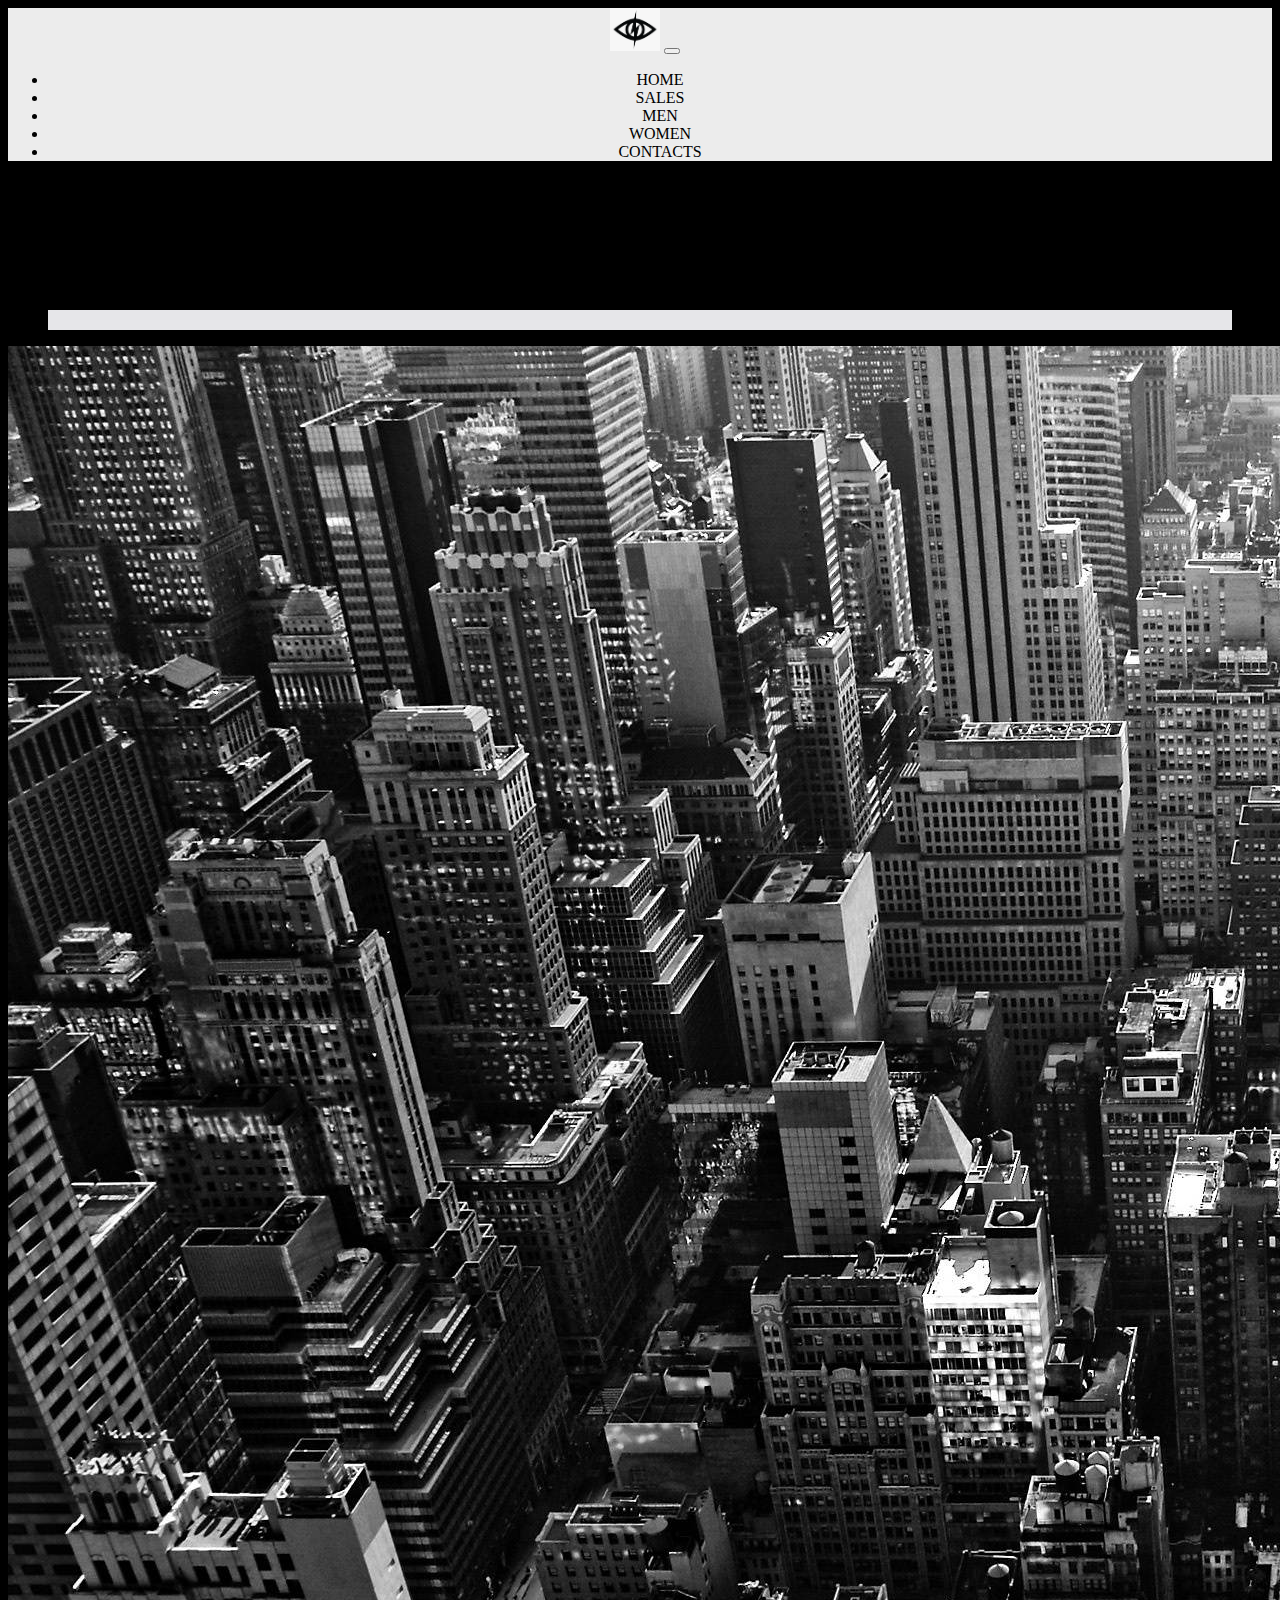
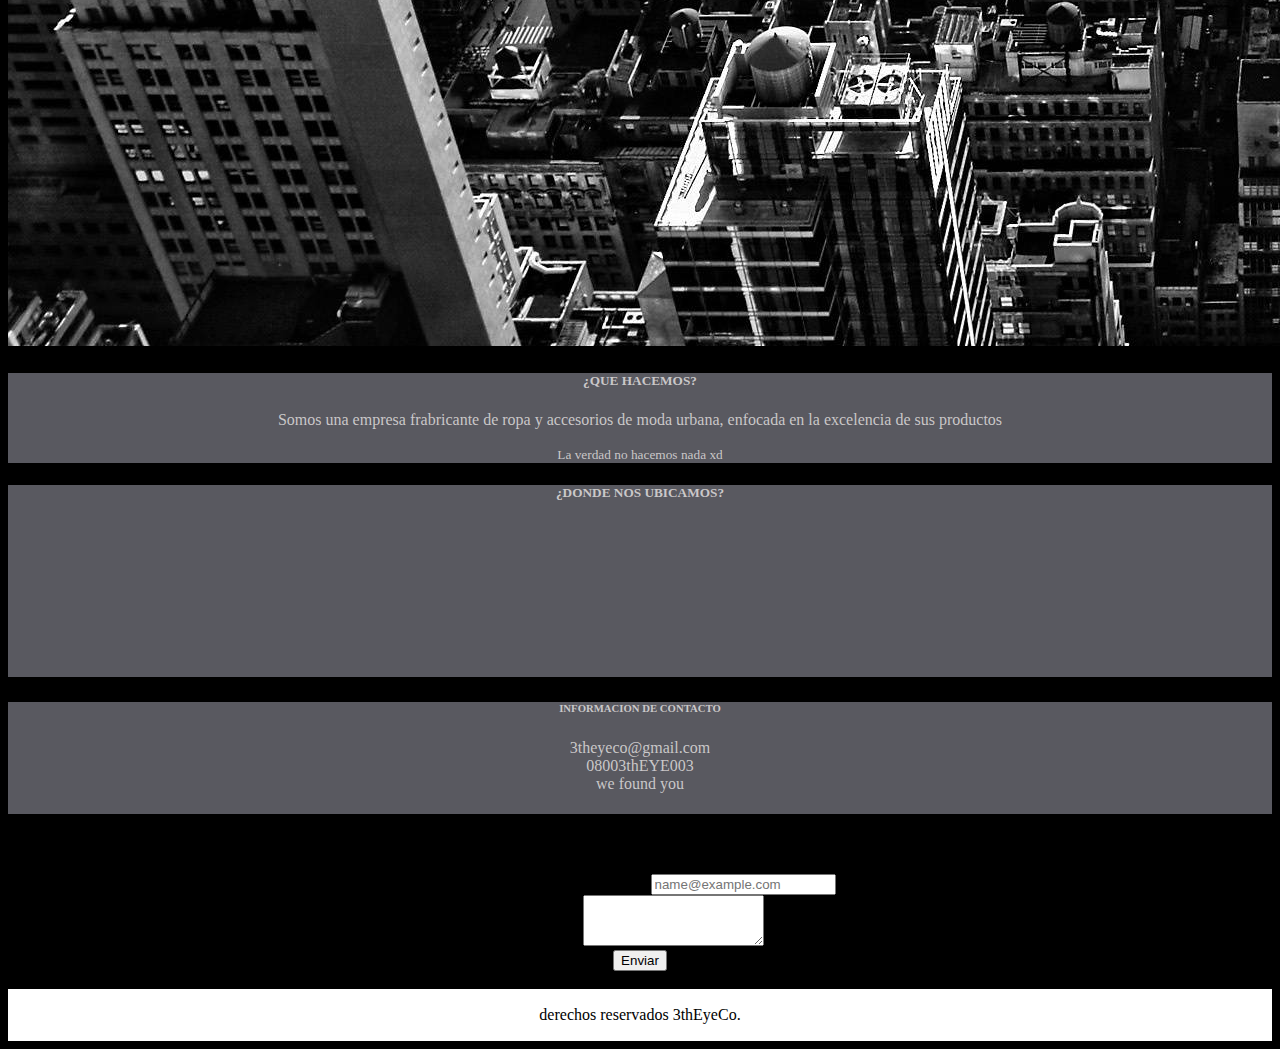
==== pages/contacts.html @ 3488bd45 "cambio en direccion de carpetas" ====
<!DOCTYPE html>
<html lang="es">

<head>

    <meta charset="UTF-8">
    <meta http-equiv="X-UA-Compatible" content="IE=edge">
    <meta name="viewport" content="width=device-width, initial-scale=1.0">
    <link href="https://cdn.jsdelivr.net/npm/bootstrap@5.3.0-alpha3/dist/css/bootstrap.min.css" rel="stylesheet"
        integrity="sha384-KK94CHFLLe+nY2dmCWGMq91rCGa5gtU4mk92HdvYe+M/SXH301p5ILy+dN9+nJOZ" crossorigin="anonymous">
    <link rel="stylesheet" href="https://unpkg.com/aos@next/dist/aos.css" />
    <link rel="stylesheet" href="../assets/style.css">
    <link rel="icon" href="../images/3theyelogo2.png" type="image/png">
    <title>3thEye</title>
</head>

<!-- CUERPO DE LA PAGINA -->

<body>

    <!-- BARRA DE NAVEGACION -->

    <nav class="navbar navbar-expand-lg navbar-dark">
        <div class="container-fluid">
            <a class="navbar-brand" href="../index.html"> <img class="logo" src="../images/3theyelogo2.png"
                    alt="logo 3thEye"></a>
            <button class="navbar-toggler navbar-dark" type="button" data-bs-toggle="collapse"
                data-bs-target="#navbarTogglerDemo02" aria-controls="navbarTogglerDemo02" aria-expanded="false"
                aria-label="Toggle navigation">
                <span class="navbar-toggler-icon"></span>
            </button>
            <div class="collapse navbar-collapse" id="navbarTogglerDemo02">
                <ul class="navbar-nav me-auto mb-2 mb-lg-0">
                    <li class="nav-item">
                        <a class="nav-link" aria-current="page" href="../index.html">HOME</a>
                    </li>
                    <li class="nav-item">
                        <a class="nav-link" href="../pages/sales.html">SALES</a>
                    </li>
                    <li class="nav-item">
                        <a class="nav-link" href="../pages/men.html">MEN</a>
                    </li>
                    <li class="nav-item">
                        <a class="nav-link" href="../pages/women.html">WOMEN</a>
                    </li>
                    <li class="nav-item">
                        <a class="nav-link" href="../pages/contacts.html">CONTACTS</a>
                    </li>
                </ul>
            </div>
        </div>
    </nav>

    <main>
        <!-- CARTA DE QUIENES SOMOS -->

        <section class="cartaInformacion">
            <div class="card">
                <div class="card-header text-center">
                    <h1>¿QUIENES SOMOS?</h1>
                </div>
                <div class="card-body">
                    <blockquote class="blockquote mb-0">
                        <p>it is what it is</p>
                        <footer class="blockquote-footer">Horacio Martinez<cite title="Source Title"> <br> CEO </cite>
                        </footer>
                        <section class="container box-1">
                </div>
        </section>

        <!-- CARTA DE QUE HACEMOS -->

        <section class="cartaQuehacemos row">
            <div class="card text-bg-light">
                <img src="../images/newYork.jpeg" class="card-img" alt="...">
                <div class="card-img-overlay">
                    <div class="boxInfo1 col-12">
                        <h5 class="card-title">¿QUE HACEMOS?</h5>
                        <p class="card-text1">Somos una empresa frabricante de ropa y accesorios de moda urbana,
                            enfocada en
                            la
                            excelencia de sus productos</p>
                        <p class="card-text2"><small>La verdad no hacemos nada xd</small></p>
                    </div>
                    <div class="boxInfo1 col-12">
                        <h5 class="card-title">¿DONDE NOS UBICAMOS?</h5>
                        <div class="embed-responsive embed-responsive-16by9">
                            <iframe
                                src="https://www.google.com/maps/embed?pb=!1m18!1m12!1m3!1d387191.33750346623!2d-73.97968099999999!3d40.6974881!2m3!1f0!2f0!3f0!3m2!1i1024!2i768!4f13.1!3m3!1m2!1s0x89c24fa5d33f083b%3A0xc80b8f06e177fe62!2sNueva%20York%2C%20EE.%20UU.!5e0!3m2!1ses!2scl!4v1684901843177!5m2!1ses!2scl"
                                class="embed-responsive-item" style="border:0;" allowfullscreen="" loading="lazy"
                                referrerpolicy="no-referrer-when-downgrade"></iframe>
                        </div>
                    </div>
                    <div class="infoContacto col-12">
                        <h6>INFORMACION DE CONTACTO</h6>
                        <p>
                            3theyeco@gmail.com
                            <br>
                            08003thEYE003
                            <br>
                            we found you
                        </p>
                    </div>
                    <article class="container">
                        <div class="row justify-content-center">
                            <div class="col-lg-6 col-md-8 col-sm-10 mb-3">
                                <div class="card bg-light">
                                    <div class="card-body">
                                        <h5 class="card-title">Formulario de contacto</h5>
                                        <div class="mb-3">
                                            <label for="exampleFormControlInput1" class="form-label">Dirección de correo
                                                electrónico</label>
                                            <input type="email" class="form-control" id="exampleFormControlInput1"
                                                placeholder="name@example.com">
                                        </div>
                                        <div class="mb-3">
                                            <label for="exampleFormControlTextarea1" class="form-label">cuentanos</label>
                                            <textarea class="form-control" id="exampleFormControlTextarea1"
                                                rows="3"></textarea>
                                        </div>
                                        <button type="submit" class="btn btn-primary">Enviar</button>
                                    </div>
                                </div>
                            </div>
                        </div>
                    </article>


                </div>
            </div>
        </section>
    </main>
    <br>
    <!-- PIE PRINCIPAL DE PAGINA -->

    <footer class="piePrincipal fixed-bottom mt-auto">
        <p>derechos reservados 3thEyeCo.</p>
    </footer>

    <script src="https://cdn.jsdelivr.net/npm/bootstrap@5.3.0-alpha3/dist/js/bootstrap.bundle.min.js"
        integrity="sha384-ENjdO4Dr2bkBIFxQpeoTz1HIcje39Wm4jDKdf19U8gI4ddQ3GYNS7NTKfAdVQSZe"
        crossorigin="anonymous"></script>
    <script src="https://unpkg.com/aos@next/dist/aos.js"></script>
    <script>
        AOS.init();
    </script>
</body>


</html>
---- assets/style.css ----
body {
    text-align: center;
    background-color: #000000;
}

a {
    color: inherit;
    text-decoration: none;
}

.logo{
    padding-left: 10px;
    max-width: 50px;
}

/* INDEX.HTML */


/* BARRA DE NAVEGACION */

nav {
    background-color: #ececec;
}

.navbar-brand {
    color: rgb(0, 0, 0);
}

.nav-link {
    color: rgb(0, 0, 0);
}

.navbar-toggler {
    color: rgb(0, 0, 0);
}

/* ENCABEZADO */

.encabezado {
    padding-top: 2%;
    padding-bottom: 2%;

}

.encabezado h1 {
    color: #ffffff
}

/* CARRUSEL DE IMAGENES */

.box-1 {
    color: #e6e6e9;
    align-items: center;
    background-color: #e6e6e9;
    padding: 10px;
}


/* NEW SEASON SECTION */

.box-2 {
    margin-top: 10px;
    margin-bottom: 10px;
    padding: 10px;
    background-color: #e6e6e9;
    color: #f6fff8;
}

/*  SALES SECTION */

h4 {
    color: #e6e6e9;
}


/* (ALL) FOOTER */

.piePrincipal {
    padding: 1px;
    background-color: #ffffff;
    color: rgb(0, 0, 0);
}

/* (CONTACTS.HTML)  */


div .boxInfo1 {
    background-color: #66666ede;
    color: #dbd8d8e1;
}

div .infoContacto {
    color: #dbd8d8e1;
    background-color: #66666ede;
    padding-bottom: 5px;
    margin-bottom: 3px;
}
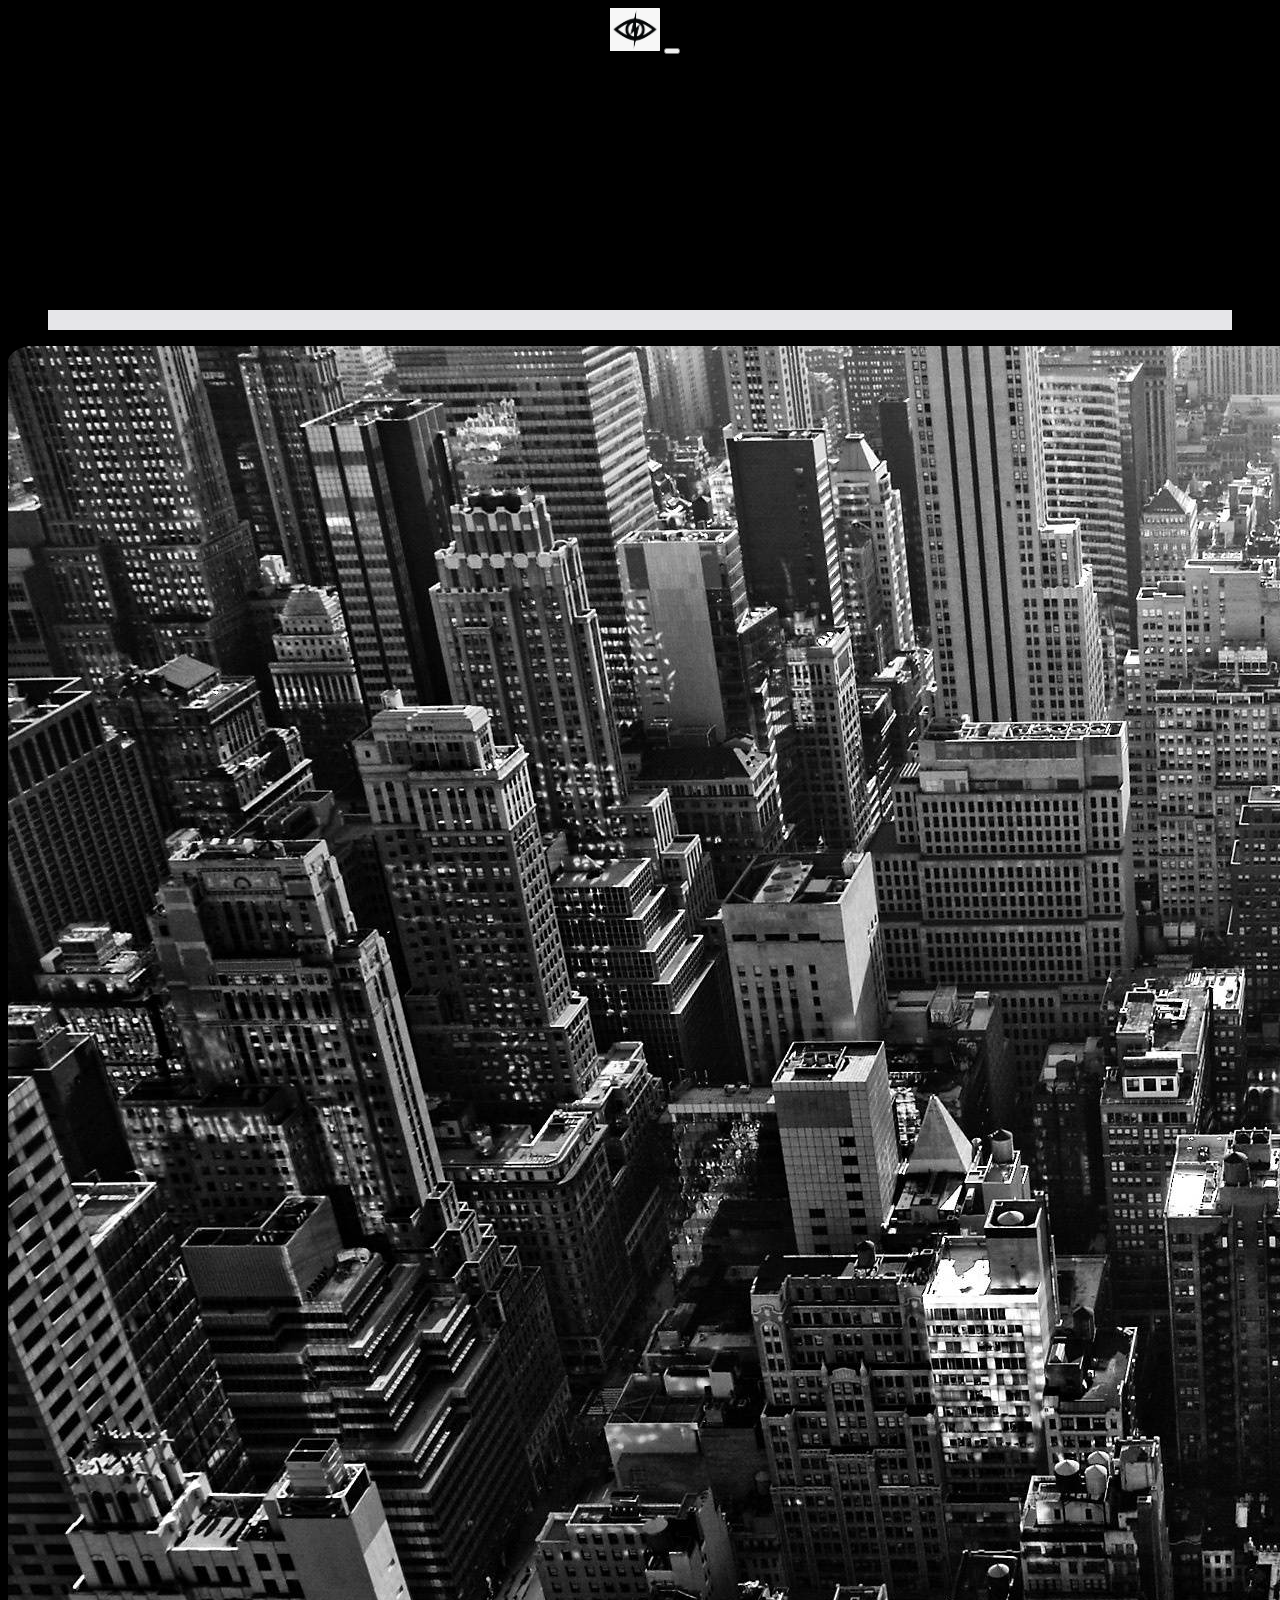
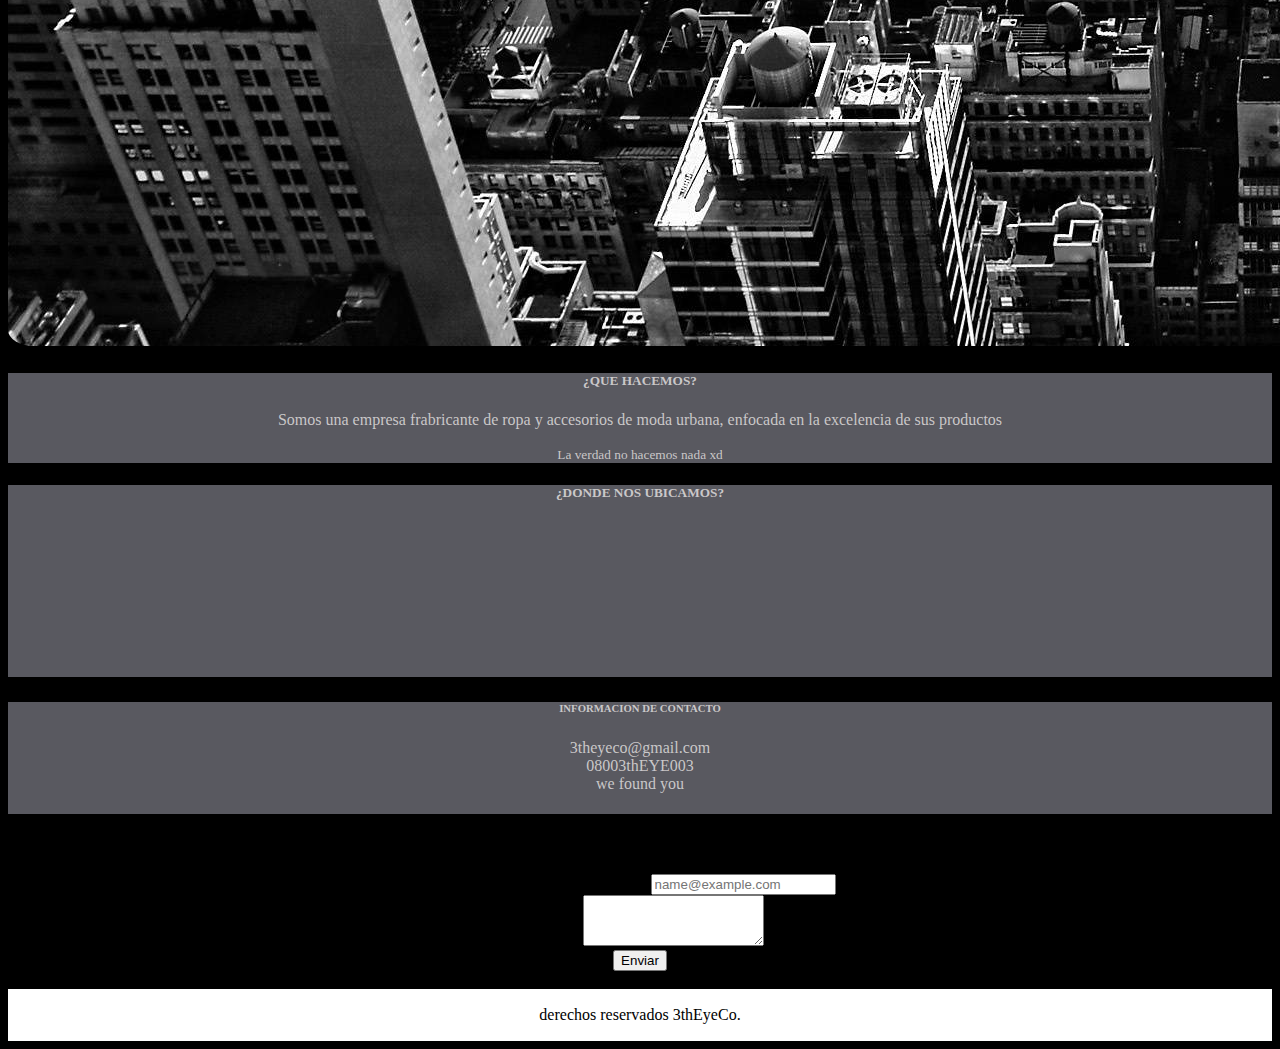
==== commit 5f6f9f1d: "incorporacion de sass en el proyecto, mejoras en el codigo de cada una de las paginas, nuevo font pa" ====
--- a/pages/contacts.html
+++ b/pages/contacts.html
@@ -8,8 +8,11 @@
     <meta name="viewport" content="width=device-width, initial-scale=1.0">
     <link href="https://cdn.jsdelivr.net/npm/bootstrap@5.3.0-alpha3/dist/css/bootstrap.min.css" rel="stylesheet"
         integrity="sha384-KK94CHFLLe+nY2dmCWGMq91rCGa5gtU4mk92HdvYe+M/SXH301p5ILy+dN9+nJOZ" crossorigin="anonymous">
+    <link rel="preconnect" href="https://fonts.googleapis.com">
+    <link rel="preconnect" href="https://fonts.gstatic.com" crossorigin>
+    <link href="https://fonts.googleapis.com/css2?family=Teko:wght@300&display=swap" rel="stylesheet">
     <link rel="stylesheet" href="https://unpkg.com/aos@next/dist/aos.css" />
-    <link rel="stylesheet" href="../assets/style.css">
+    <link rel="stylesheet" href="../css/style.css">
     <link rel="icon" href="../images/3theyelogo2.png" type="image/png">
     <title>3thEye</title>
 </head>
@@ -114,7 +117,8 @@
                                                 placeholder="name@example.com">
                                         </div>
                                         <div class="mb-3">
-                                            <label for="exampleFormControlTextarea1" class="form-label">cuentanos</label>
+                                            <label for="exampleFormControlTextarea1"
+                                                class="form-label">cuentanos</label>
                                             <textarea class="form-control" id="exampleFormControlTextarea1"
                                                 rows="3"></textarea>
                                         </div>
--- a/css/style.css
+++ b/css/style.css
@@ -0,0 +1,116 @@
+body {
+  text-align: center;
+  background-color: #000000;
+}
+
+a {
+  color: inherit;
+  text-decoration: none;
+}
+
+.logo {
+  padding-left: 10px;
+  max-width: 50px;
+}
+
+.container p {
+  color: #ffffff;
+}
+
+.carrito {
+  display: none;
+}
+
+.carrito.mostrar {
+  display: block;
+}
+
+/* INDEX.HTML */
+img {
+  display: inline-block;
+  border-radius: 1%;
+}
+
+/* BARRA DE NAVEGACION */
+nav {
+  background-color: #000000;
+}
+nav.navbar-brand {
+  color: #ffffff;
+}
+nav.nav-link {
+  color: #ffffff;
+}
+nav.navbar-toggler {
+  color: #ffffff;
+}
+
+/* ENCABEZADO */
+.encabezado {
+  padding-top: 2%;
+  padding-bottom: 2%;
+}
+.encabezado h1 {
+  color: #ffffff;
+  font-family: "Teko";
+  font-size: 100px;
+}
+
+/* CARRUSEL DE IMAGENES */
+.box-1 {
+  color: #e6e6e9;
+  align-items: center;
+  background-color: #e6e6e9;
+  padding: 10px;
+}
+
+/* NEW SEASON SECTION */
+.box-2 {
+  margin-top: 10px;
+  margin-bottom: 10px;
+  padding: 10px;
+  background-color: #e6e6e9;
+  color: #f6fff8;
+}
+
+.encabezado-2 h1 {
+  font-family: "Teko";
+  font-size: 60px;
+}
+
+h2 {
+  font-family: "Teko";
+  font-size: 60px;
+}
+
+h3 {
+  font-family: "Teko";
+  font-size: 50px;
+}
+
+h4 {
+  color: #e6e6e9;
+  font-family: "Teko";
+  font-size: 50px;
+}
+
+/* (ALL) FOOTER */
+.piePrincipal {
+  padding: 1px;
+  background-color: #ffffff;
+  color: rgb(0, 0, 0);
+}
+
+/* (CONTACTS.HTML) */
+div.boxInfo1 {
+  background-color: rgba(102, 102, 110, 0.8705882353);
+  color: rgba(219, 216, 216, 0.8823529412);
+}
+div.infoContacto {
+  color: rgba(219, 216, 216, 0.8823529412);
+  background-color: rgba(102, 102, 110, 0.8705882353);
+  padding-bottom: 5px;
+  margin-bottom: 3px;
+}
+
+/*# sourceMappingURL=style.css.map */
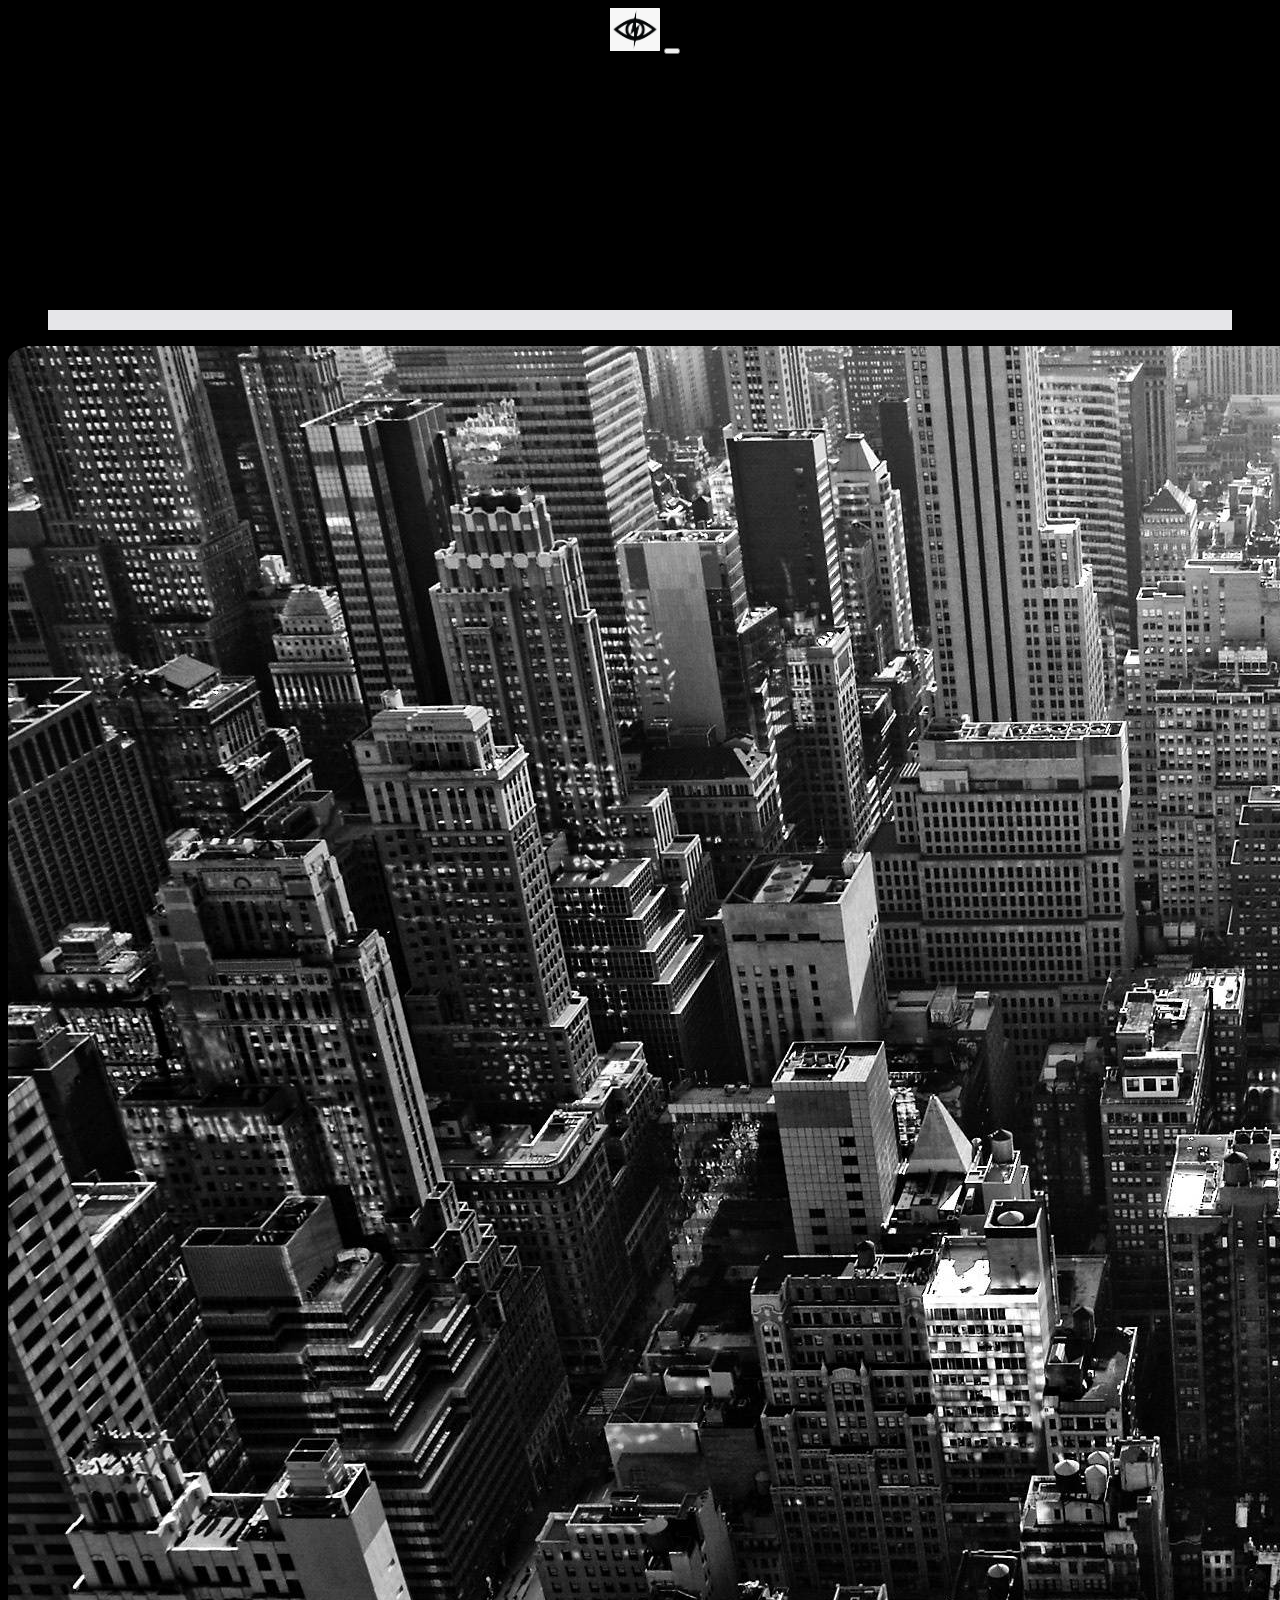
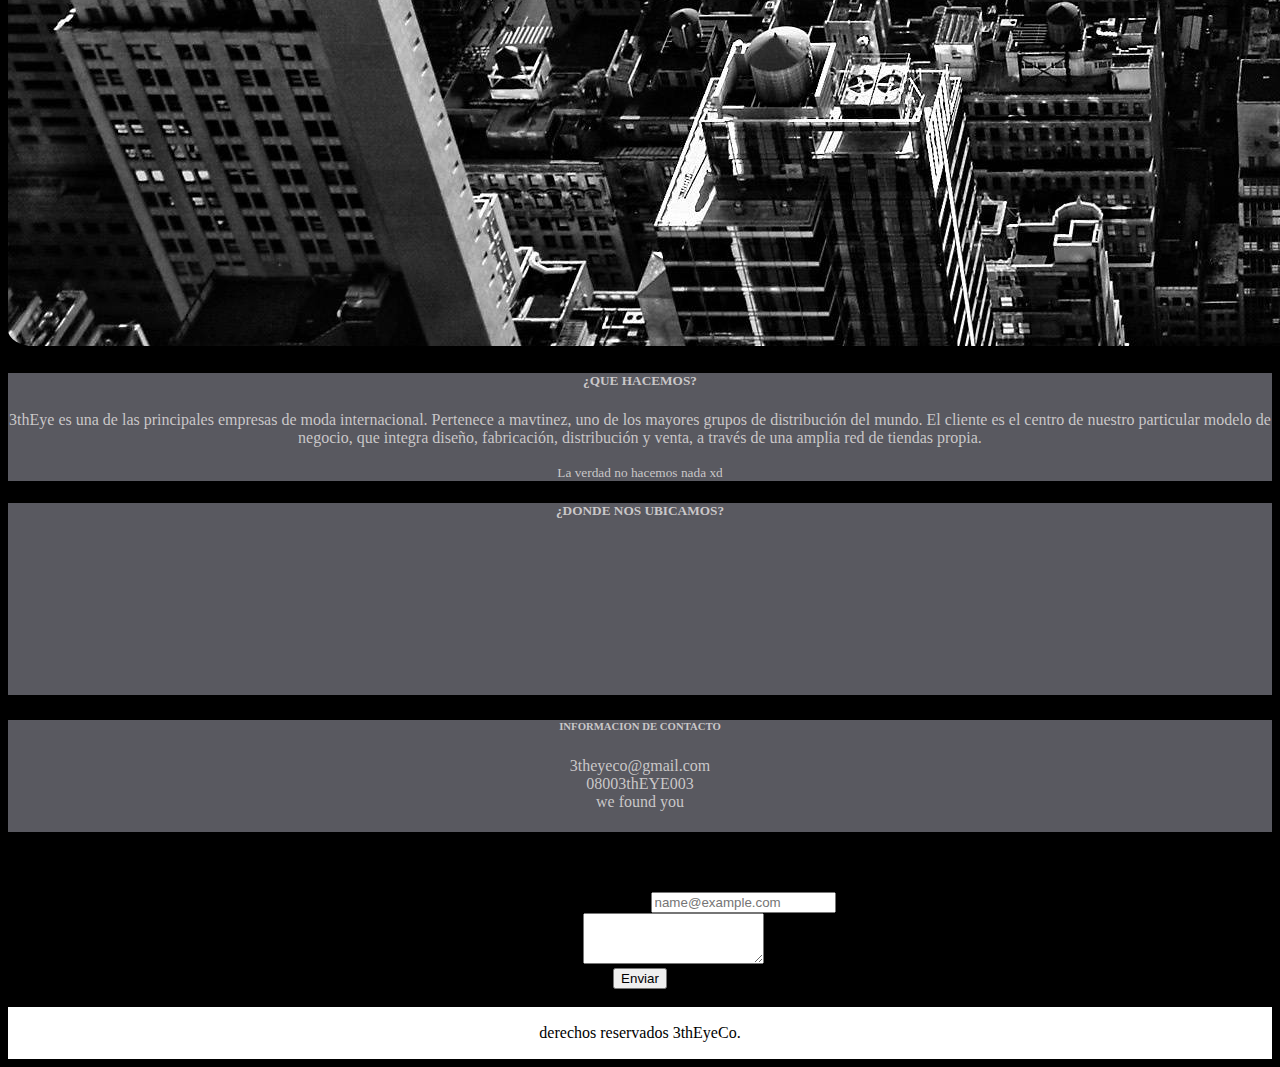
==== commit 39e777b0: "cambios en parrafos del contacts.html" ====
--- a/pages/contacts.html
+++ b/pages/contacts.html
@@ -64,7 +64,7 @@
                 </div>
                 <div class="card-body">
                     <blockquote class="blockquote mb-0">
-                        <p>it is what it is</p>
+                        <p>CŒPTIS ANNUIT, NOVUS ORDO SECLORUM</p>
                         <footer class="blockquote-footer">Horacio Martinez<cite title="Source Title"> <br> CEO </cite>
                         </footer>
                         <section class="container box-1">
@@ -79,10 +79,11 @@
                 <div class="card-img-overlay">
                     <div class="boxInfo1 col-12">
                         <h5 class="card-title">¿QUE HACEMOS?</h5>
-                        <p class="card-text1">Somos una empresa frabricante de ropa y accesorios de moda urbana,
-                            enfocada en
-                            la
-                            excelencia de sus productos</p>
+                        <p class="card-text1"> 3thEye es una de las principales empresas de moda internacional. Pertenece a
+                            mavtinez, uno de los mayores grupos de distribución del mundo.
+
+                            El cliente es el centro de nuestro particular modelo de negocio, que integra diseño,
+                            fabricación, distribución y venta, a través de una amplia red de tiendas propia.</p>
                         <p class="card-text2"><small>La verdad no hacemos nada xd</small></p>
                     </div>
                     <div class="boxInfo1 col-12">
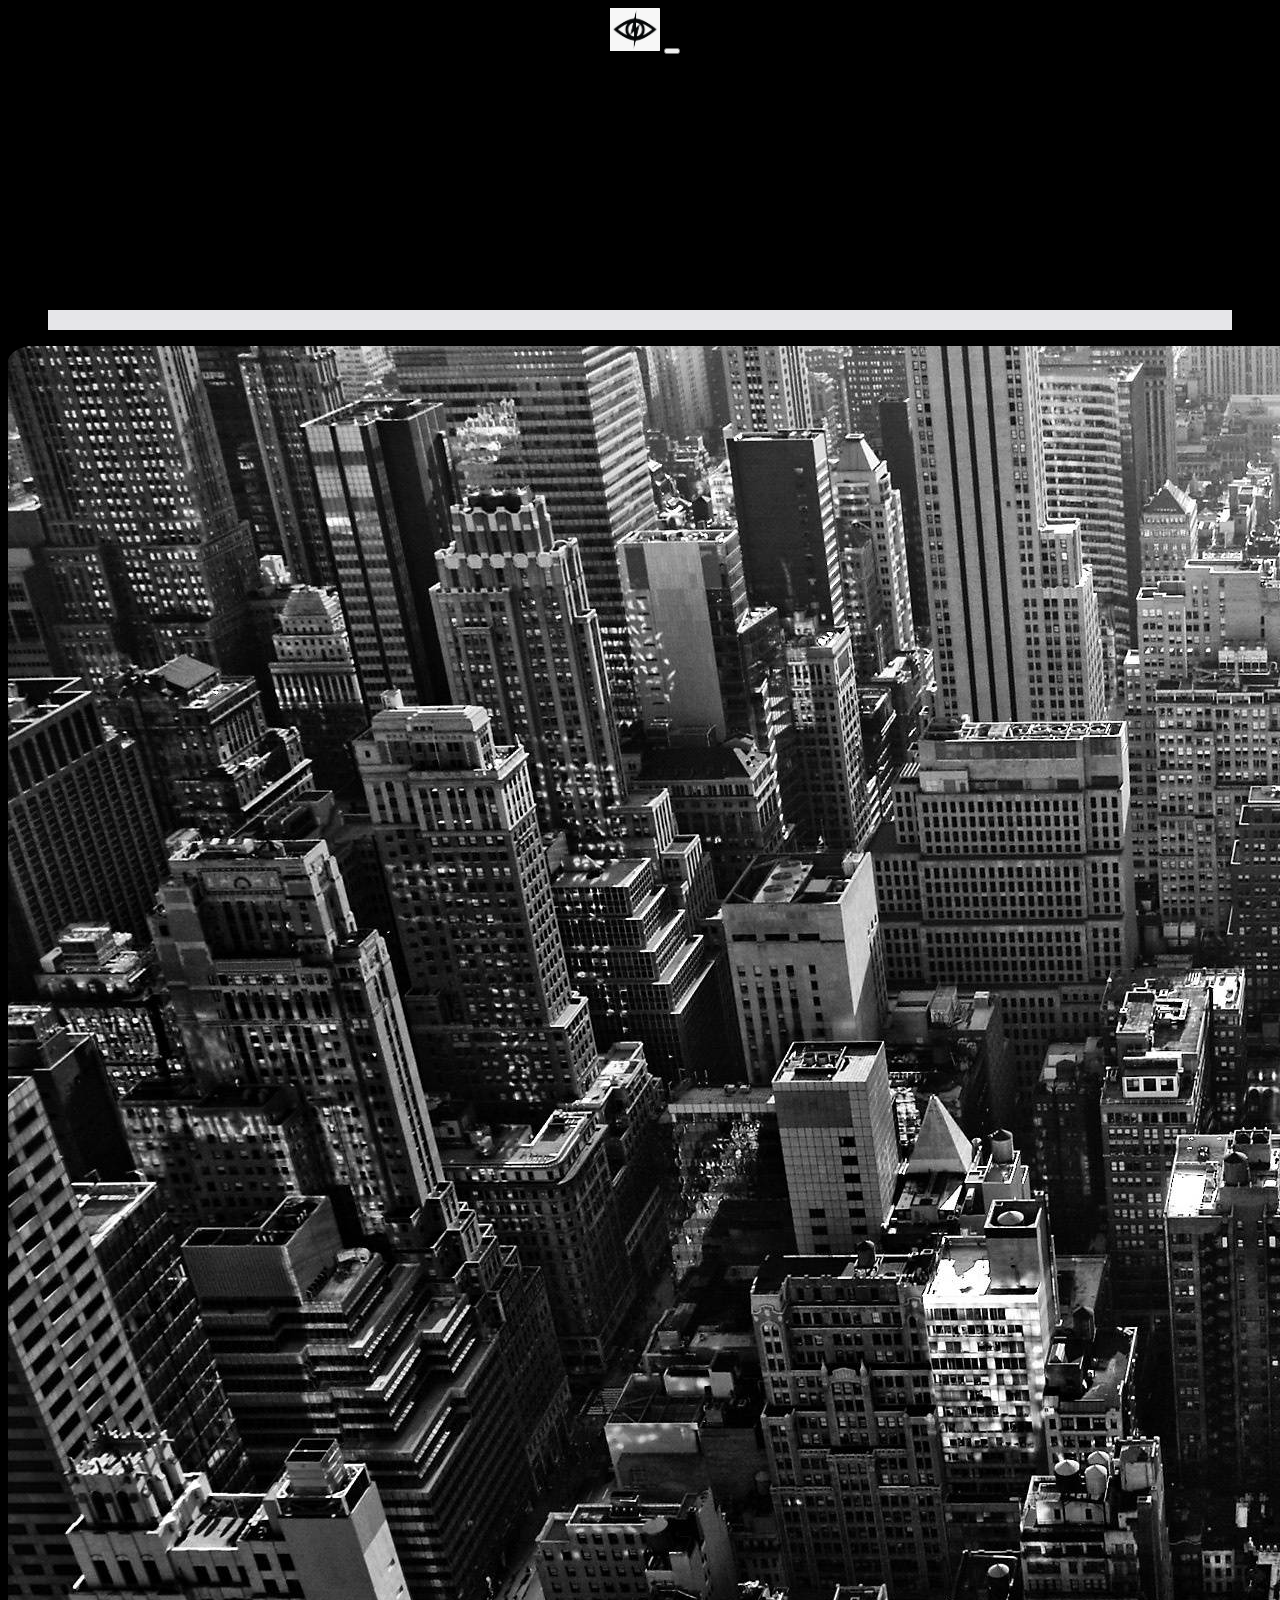
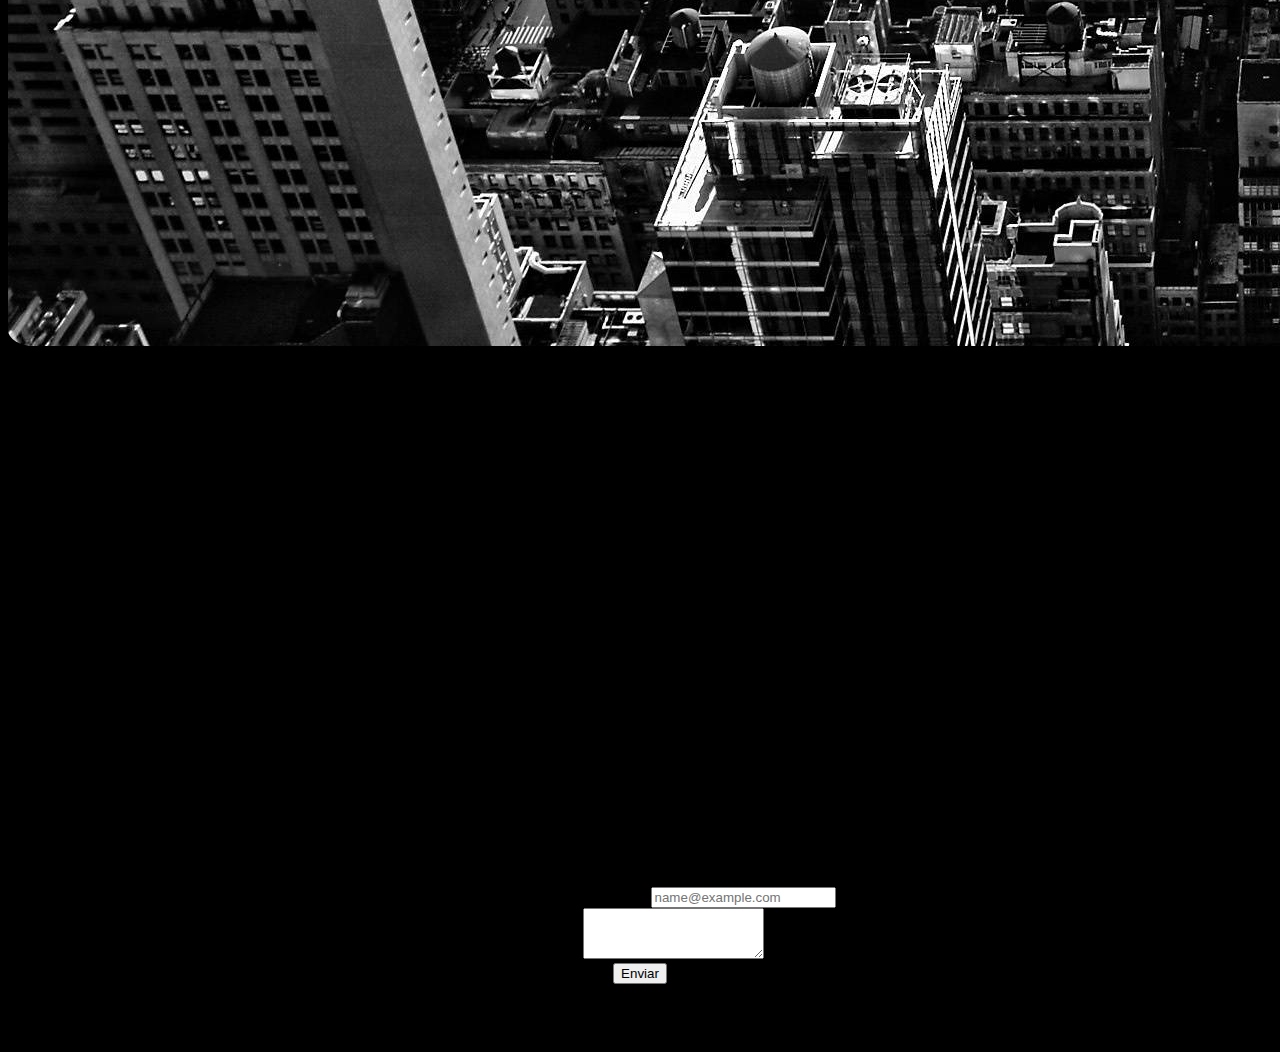
==== commit e4df3b91: "cambios en codigo sass, cambios de visualizacion, fuente de texto y varias modificaciones del codigo" ====
--- a/pages/contacts.html
+++ b/pages/contacts.html
@@ -10,7 +10,6 @@
         integrity="sha384-KK94CHFLLe+nY2dmCWGMq91rCGa5gtU4mk92HdvYe+M/SXH301p5ILy+dN9+nJOZ" crossorigin="anonymous">
     <link rel="preconnect" href="https://fonts.googleapis.com">
     <link rel="preconnect" href="https://fonts.gstatic.com" crossorigin>
-    <link href="https://fonts.googleapis.com/css2?family=Teko:wght@300&display=swap" rel="stylesheet">
     <link rel="stylesheet" href="https://unpkg.com/aos@next/dist/aos.css" />
     <link rel="stylesheet" href="../css/style.css">
     <link rel="icon" href="../images/3theyelogo2.png" type="image/png">
--- a/css/style.css
+++ b/css/style.css
@@ -1,6 +1,13 @@
 body {
   text-align: center;
+  max-width: 100%;
+  overflow-x: hidden;
   background-color: #000000;
+}
+
+.container {
+  max-width: 100%;
+  overflow: hidden;
 }
 
 a {
@@ -45,15 +52,24 @@
   color: #ffffff;
 }
 
-/* ENCABEZADO */
 .encabezado {
   padding-top: 2%;
   padding-bottom: 2%;
 }
 .encabezado h1 {
   color: #ffffff;
-  font-family: "Teko";
-  font-size: 100px;
+  font-family: "Bacasime Antique", serif;
+  font-size: 50px;
+}
+@media (min-width: 576px) {
+  .encabezado h1 {
+    font-size: 80px;
+  }
+}
+@media (min-width: 768px) {
+  .encabezado h1 {
+    font-size: 100px;
+  }
 }
 
 /* CARRUSEL DE IMAGENES */
@@ -74,43 +90,44 @@
 }
 
 .encabezado-2 h1 {
-  font-family: "Teko";
+  font-family: "Bacasime Antique", serif;
   font-size: 60px;
+}
+@media (min-width: 576px) {
+  .encabezado-2 h1 {
+    font-size: 80px;
+  }
 }
 
 h2 {
-  font-family: "Teko";
+  font-family: "Bacasime Antique", serif;
   font-size: 60px;
+}
+@media (min-width: 576px) {
+  h2 {
+    font-size: 80px;
+  }
 }
 
 h3 {
-  font-family: "Teko";
+  font-family: "Bacasime Antique", serif;
   font-size: 50px;
+}
+@media (min-width: 576px) {
+  h3 {
+    font-size: 60px;
+  }
 }
 
 h4 {
   color: #e6e6e9;
-  font-family: "Teko";
+  font-family: "Bacasime Antique", serif;
   font-size: 50px;
 }
-
-/* (ALL) FOOTER */
-.piePrincipal {
-  padding: 1px;
-  background-color: #ffffff;
-  color: rgb(0, 0, 0);
-}
-
-/* (CONTACTS.HTML) */
-div.boxInfo1 {
-  background-color: rgba(102, 102, 110, 0.8705882353);
-  color: rgba(219, 216, 216, 0.8823529412);
-}
-div.infoContacto {
-  color: rgba(219, 216, 216, 0.8823529412);
-  background-color: rgba(102, 102, 110, 0.8705882353);
-  padding-bottom: 5px;
-  margin-bottom: 3px;
+@media (min-width: 576px) {
+  h4 {
+    font-size: 60px;
+  }
 }
 
 /*# sourceMappingURL=style.css.map */
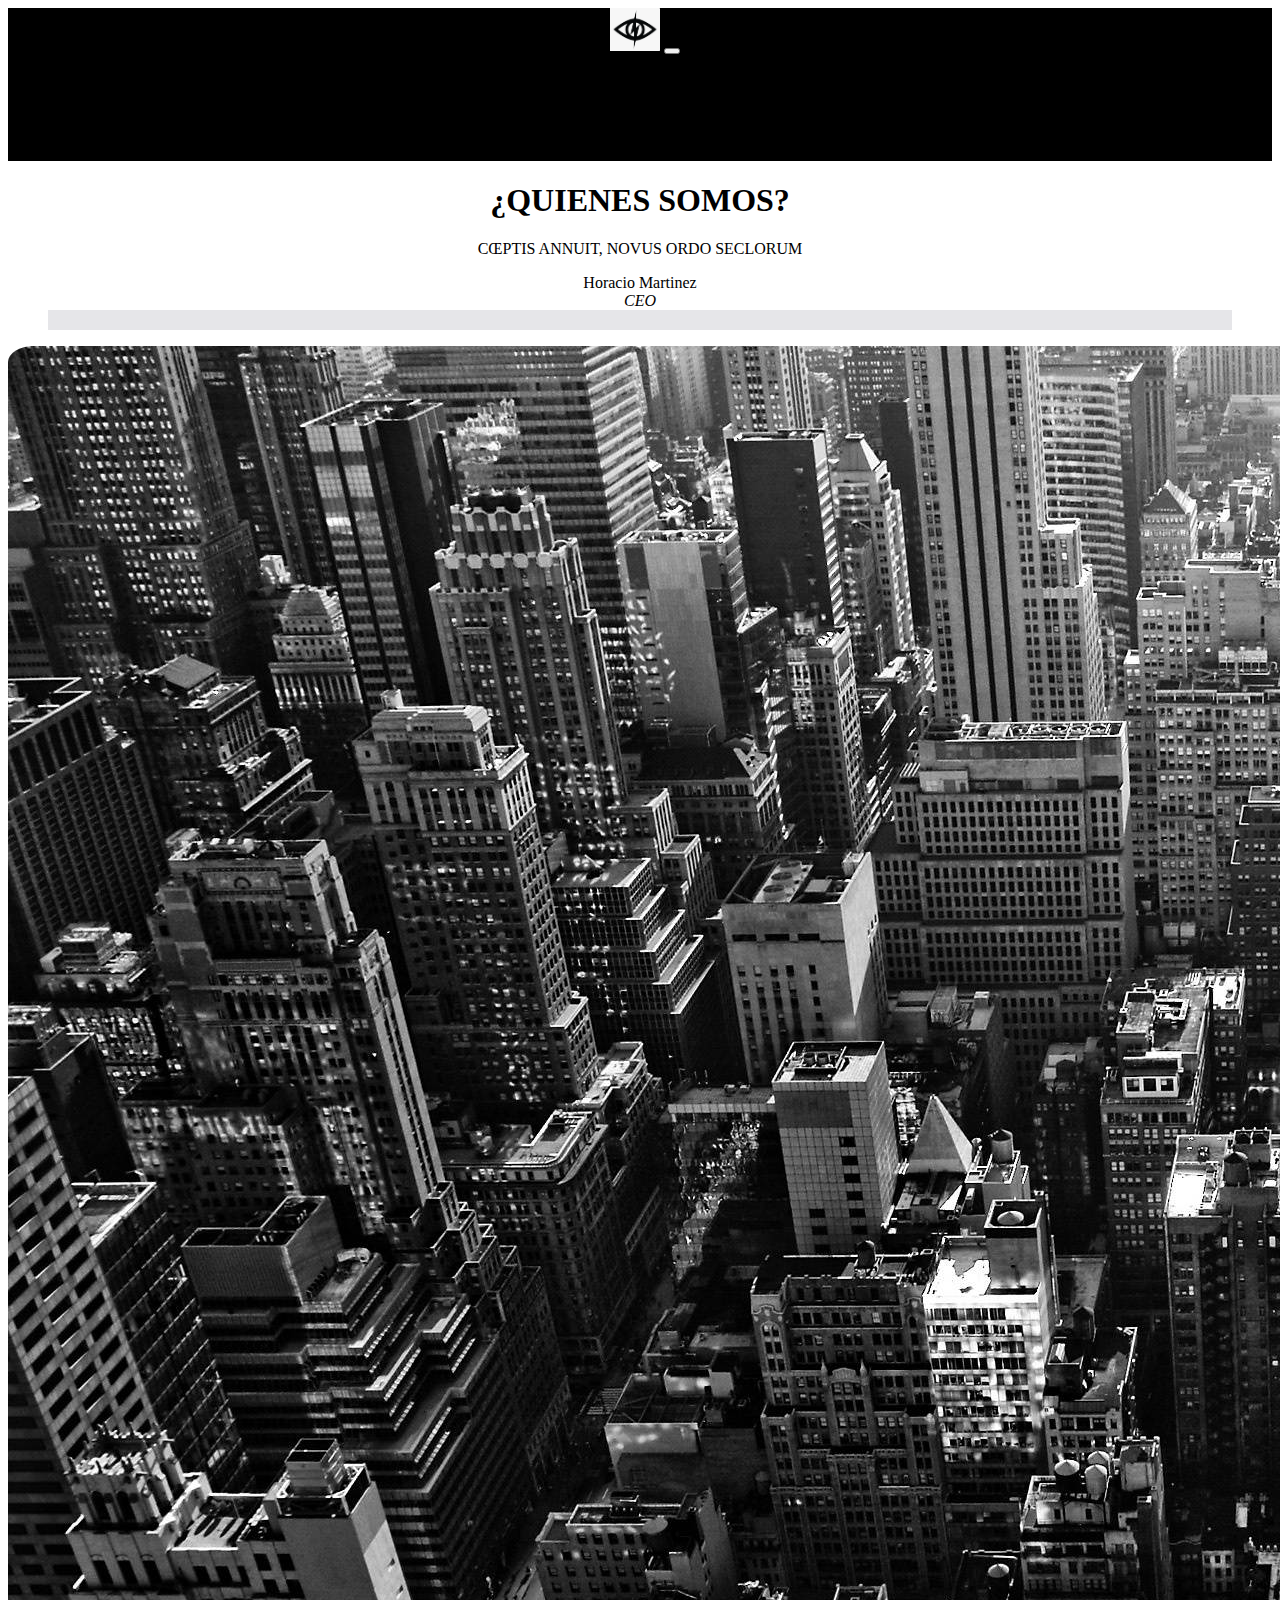
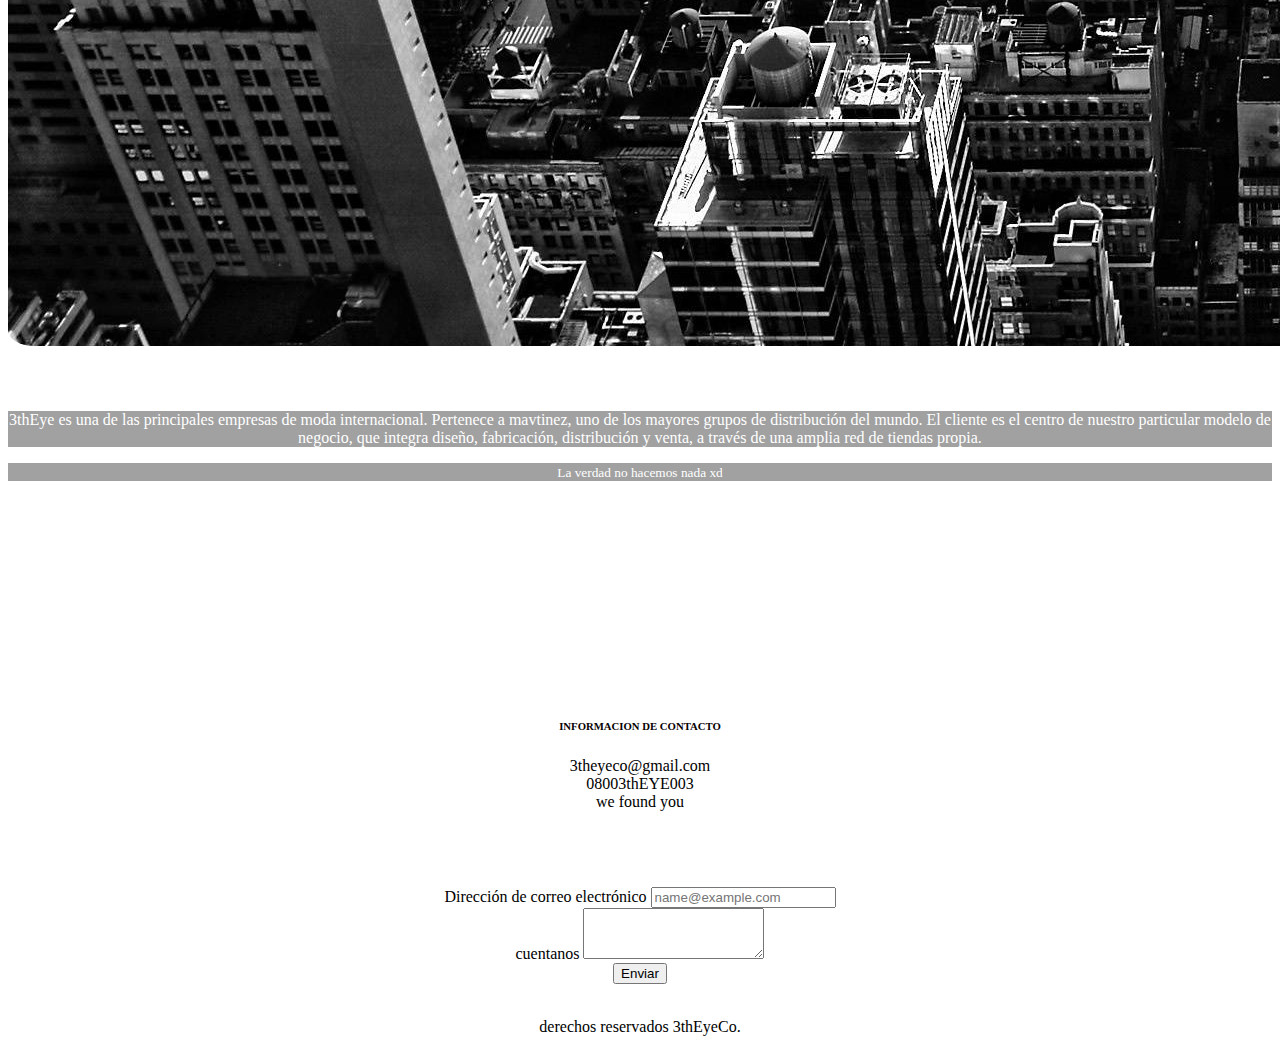
==== commit 122121b0: "cambios basicos en el codigo html, cambios visuales en el scss y arreglos de pequenos errores" ====
--- a/pages/contacts.html
+++ b/pages/contacts.html
@@ -74,7 +74,7 @@
 
         <section class="cartaQuehacemos row">
             <div class="card text-bg-light">
-                <img src="../images/newYork.jpeg" class="card-img" alt="...">
+                <img src="../images/newYork.jpeg" class="card-img" alt="ciudad de new york">
                 <div class="card-img-overlay">
                     <div class="boxInfo1 col-12">
                         <h5 class="card-title">¿QUE HACEMOS?</h5>
--- a/css/style.css
+++ b/css/style.css
@@ -2,7 +2,7 @@
   text-align: center;
   max-width: 100%;
   overflow-x: hidden;
-  background-color: #000000;
+  background-color: #ffffff;
 }
 
 .container {
@@ -21,7 +21,7 @@
 }
 
 .container p {
-  color: #ffffff;
+  color: #000000;
 }
 
 .carrito {
@@ -57,7 +57,7 @@
   padding-bottom: 2%;
 }
 .encabezado h1 {
-  color: #ffffff;
+  color: #000000;
   font-family: "Bacasime Antique", serif;
   font-size: 50px;
 }
@@ -87,6 +87,15 @@
   padding: 10px;
   background-color: #e6e6e9;
   color: #f6fff8;
+}
+
+.cartaQuehacemos .card-title {
+  color: #ffffff;
+}
+
+.boxInfo1 p {
+  color: #ffffff;
+  background-color: rgba(0, 0, 0, 0.368627451);
 }
 
 .encabezado-2 h1 {
@@ -120,7 +129,7 @@
 }
 
 h4 {
-  color: #e6e6e9;
+  color: #000000;
   font-family: "Bacasime Antique", serif;
   font-size: 50px;
 }
@@ -130,4 +139,19 @@
   }
 }
 
+h5 {
+  color: #000000;
+  font-family: "Bacasime Antique", serif;
+}
+
+h6 {
+  color: #060000;
+  font-family: "Bacasime Antique", serif;
+}
+
+footer {
+  color: #000000;
+  background-color: rgba(255, 255, 255, 0.6392156863);
+}
+
 /*# sourceMappingURL=style.css.map */
